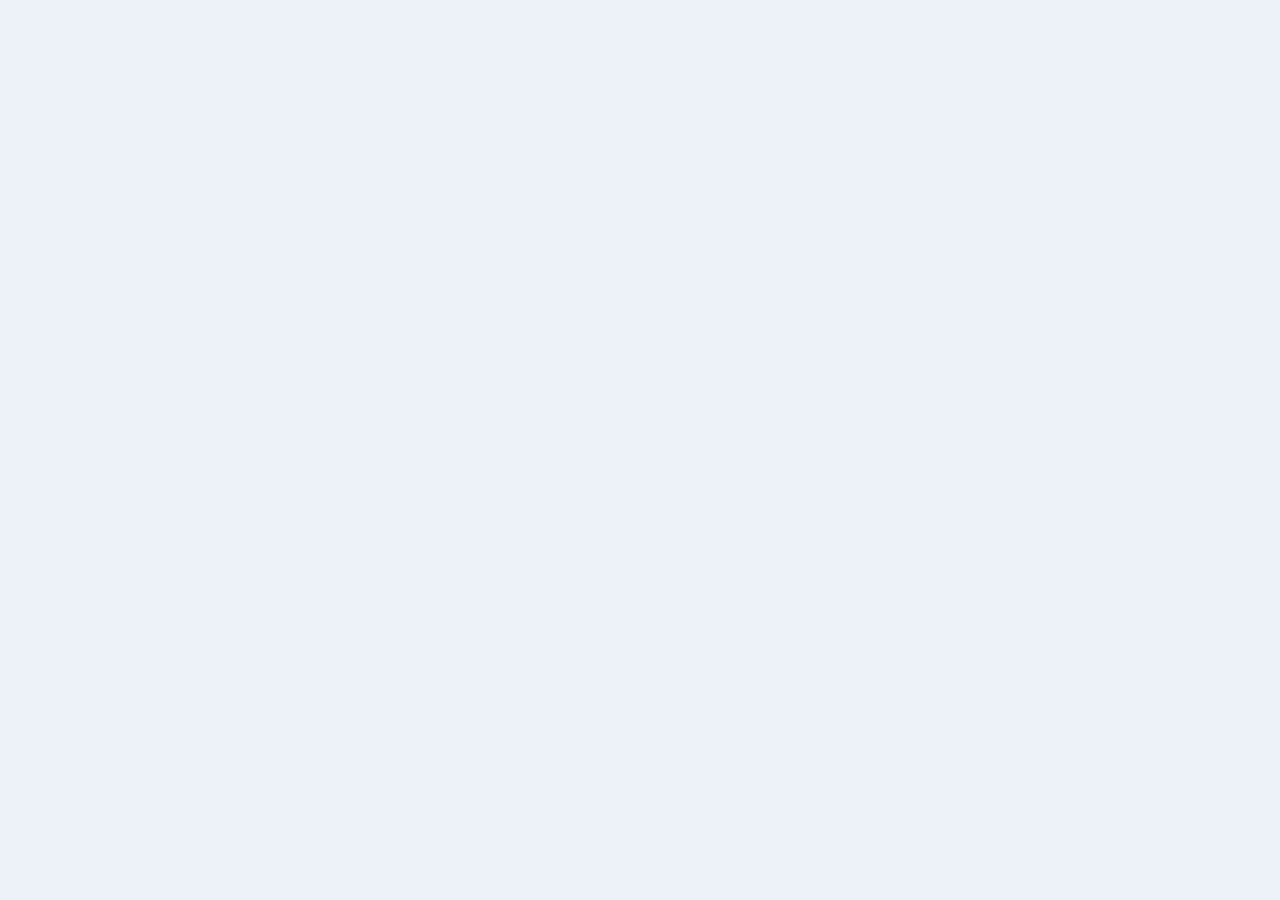
==== index.html @ 8134aae4 "Start" ====
<!DOCTYPE html>
<html lang="en">
<head>
    <meta charset="UTF-8">
    <meta name="viewport" content="width=device-width, initial-scale=1.0">
    <link rel="stylesheet" href="css/estilos.css">
    <title>Testimonials grids</title>
</head>
<body>
    <section class="testimonials">
         
    </section>
</body>
</html>
---- css/estilos.css ----
body {
    background-color: hsl(210, 46%, 95%)
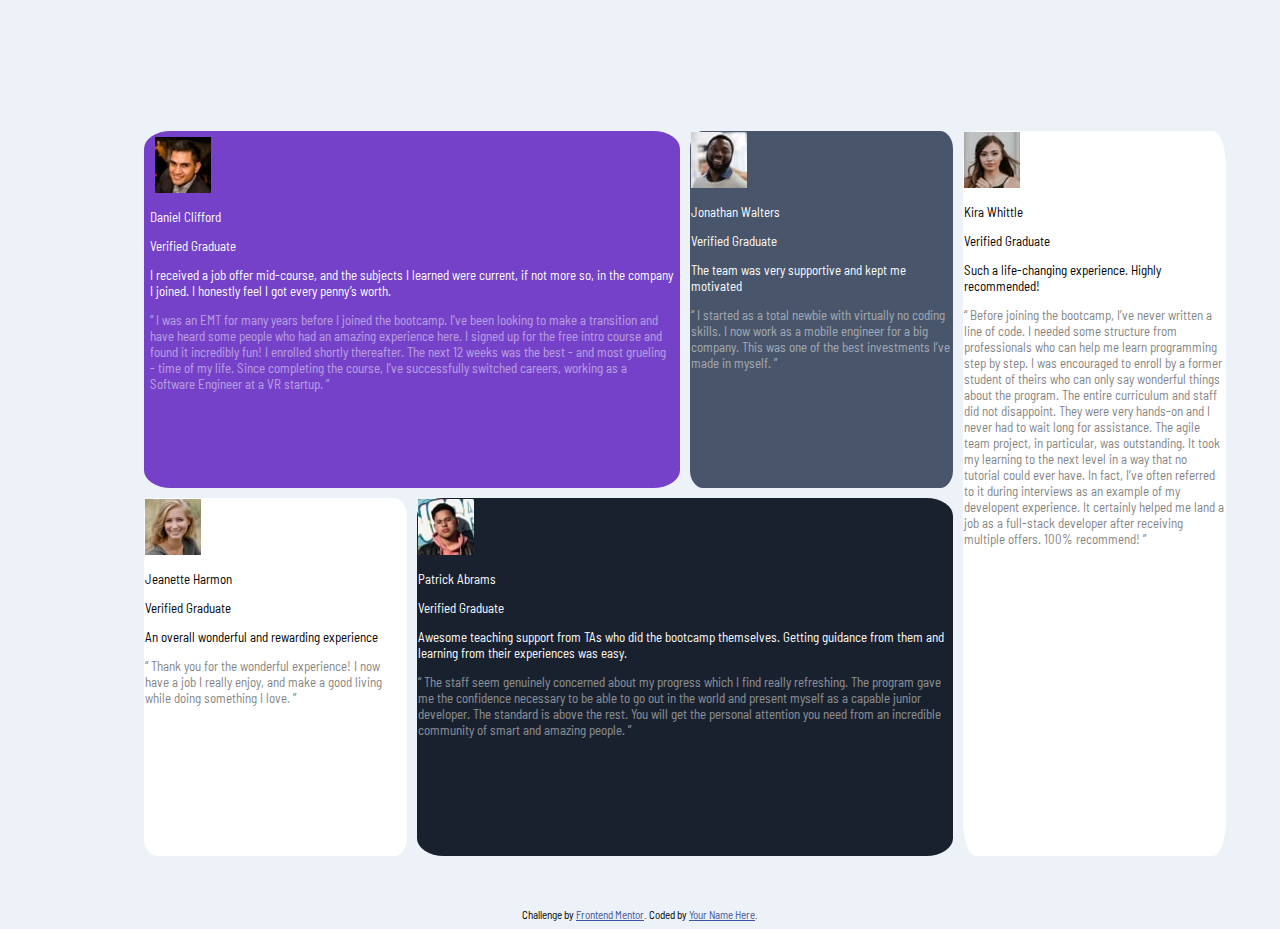
==== commit 659f4456: "Solo me quedan los iconos de las personas" ====
--- a/index.html
+++ b/index.html
@@ -3,12 +3,87 @@
 <head>
     <meta charset="UTF-8">
     <meta name="viewport" content="width=device-width, initial-scale=1.0">
+    <link rel="icon" type="image/png" sizes="32x32" href="./images/favicon-32x32.png">
     <link rel="stylesheet" href="css/estilos.css">
-    <title>Testimonials grids</title>
+    <link rel="preconnect" href="https://fonts.gstatic.com">
+<link href="https://fonts.googleapis.com/css2?family=Barlow+Semi+Condensed:ital,wght@1,500&display=swap" rel="stylesheet">
+    <title>Frontend Mentor | Testimonials Grids</title>
 </head>
 <body>
     <section class="testimonials">
-         
+      <div class="div-testimonials Daniel">
+          <a href="" class="Link Daniel">
+              <img src="images/image-daniel.jpg" class="image-person" alt="">
+          </a>
+          <p>Daniel Clifford</p>
+        <p>Verified Graduate</p>        
+          <p>I received a job offer mid-course, and the subjects I learned were current, if not more so, 
+            in the company I joined. I honestly feel I got every penny’s worth.
+          </p>
+          <p class="rewiev-paragraphs">“ I was an EMT for many years before I joined the bootcamp. I’ve been looking to make a 
+            transition and have heard some people who had an amazing experience here. I signed up 
+            for the free intro course and found it incredibly fun! I enrolled shortly thereafter. 
+            The next 12 weeks was the best - and most grueling - time of my life. Since completing 
+            the course, I’ve successfully switched careers, working as a Software Engineer at a VR startup. ”</p>
+      </div>
+      <div class="div-testimonials Jonathan">
+          <a href="" class="Link Jonathan">
+              <img src="images/image-jonathan.jpg" class="image-person" alt="">
+          </a>
+          <p>Jonathan Walters</p>
+        <p>Verified Graduate</p>        
+          <p>The team was very supportive and kept me motivated</p>
+         <p class="rewiev-paragraphs">“ I started as a total newbie with virtually no coding skills. I now work as a mobile engineer 
+            for a big company. This was one of the best investments I’ve made in myself. ”</p>
+      </div>
+      <div class="div-testimonials Kira">
+          <a href="" class="Link Kira">
+              <img src="images/image-kira.jpg" class="image-person" alt="">
+          </a>
+          <p>Kira Whittle</p>
+        <p>Verified Graduate</p>        
+          <p>  Such a life-changing experience. Highly recommended!
+
+          </p>
+        <p class="rewiev-paragraphs">“ Before joining the bootcamp, I’ve never written a line of code. I needed some structure from 
+            professionals who can help me learn programming step by step. I was encouraged to enroll by a former 
+            student of theirs who can only say wonderful things about the program. The entire curriculum and staff 
+            did not disappoint. They were very hands-on and I never had to wait long for assistance. The agile team 
+            project, in particular, was outstanding. It took my learning to the next level in a way that no tutorial 
+            could ever have. In fact, I’ve often referred to it during interviews as an example of my developent 
+            experience. It certainly helped me land a job as a full-stack developer after receiving multiple offers. 
+            100% recommend! ”</p>
+      </div>
+      <div class="div-testimonials Jenathe">
+        <a href="" class="Link Jenathe">
+            <img src="images/image-jeanette.jpg" class="image-person" alt="">
+        </a>
+          <p>Jeanette Harmon</p>
+        <p>Verified Graduate</p>        
+         <p>  An overall wonderful and rewarding experience
+         </p>
+            <p class="rewiev-paragraphs">   “ Thank you for the wonderful experience! I now have a job I really enjoy, and make a good living 
+                while doing something I love. ”
+              </p>
+      </div>
+      <div class="div-testimonials Patrick">
+          <a href="" class="Link Patrick">
+              <img src="images/image-patrick.jpg" class="image-person" alt="">
+          </a>
+             <p>Patrick Abrams</p>
+              <p>Verified Graduate</p>        
+              <p>  Awesome teaching support from TAs who did the bootcamp themselves. Getting guidance from them and 
+            learning from their experiences was easy.
+        <p>
+     <p class="rewiev-paragraphs">“ The staff seem genuinely concerned about my progress which I find really refreshing. The program 
+        gave me the confidence necessary to be able to go out in the world and present myself as a capable 
+        junior developer. The standard is above the rest. You will get the personal attention you need from 
+        an incredible community of smart and amazing people. ”</p>
+      </div>
     </section>
+    <div class="attribution">
+        Challenge by <a href="https://www.frontendmentor.io?ref=challenge" target="_blank">Frontend Mentor</a>. 
+        Coded by <a href="#">Your Name Here</a>.
+      </div>
 </body>
 </html>--- a/css/estilos.css
+++ b/css/estilos.css
@@ -1,2 +1,56 @@
 body {
-    background-color: hsl(210, 46%, 95%)+    background-color: hsl(210, 46%, 95%);
+    font-size: 13px;
+    font-family: 'Barlow Semi Condensed', sans-serif;
+    font-weight: 500, 600;
+}
+
+.testimonials {
+    display: grid;
+    height: 100vh;
+  grid-template-columns: repeat(10, 10%);
+  grid-template-rows: repeat(8, 12.5%);
+  gap: 10px;
+  grid-template-areas: ". . . . . . . . . ."
+  ". Daniel Daniel Daniel Daniel Jonathan Jonathan Kira Kira ."
+  ". Daniel Daniel Daniel Daniel Jonathan Jonathan Kira Kira ."
+  ". Daniel Daniel Daniel Daniel Jonathan Jonathan Kira Kira ."
+  ". Jenathe Jenathe Patrick Patrick Patrick Patrick Kira Kira ."
+  ". Jenathe Jenathe Patrick Patrick Patrick Patrick Kira Kira ."
+  ". Jenathe Jenathe Patrick Patrick Patrick Patrick Kira Kira ."
+  ". . . . . . . . . .";
+}
+
+.div-testimonials {
+    border: 1px solid transparent;
+    border-radius: 5%;
+}
+.Daniel {
+     background-color: hsl(263, 55%, 52%);
+     grid-area: Daniel;
+     padding: 5px;
+     color: hsl(0, 0%, 100%);
+}
+.Jonathan {
+    background-color: hsl(217, 19%, 35%);
+    grid-area: Jonathan;
+    color: hsl(0, 0%, 100%);
+}
+.Kira {
+  background-color: hsl(0, 0%, 100%);
+ grid-area: Kira;
+}
+.Jenathe {
+    background-color: hsl(0, 0%, 100%);
+    grid-area: Jenathe;
+}
+.Patrick {
+    background-color: hsl(219, 29%, 14%);
+    grid-area: Patrick;
+    color: hsl(0, 0%, 100%);
+}
+.attribution { font-size: 11px; text-align: center; }
+    .attribution a { color: hsl(228, 45%, 44%); }
+.rewiev-paragraphs {
+    opacity: 50%;
+}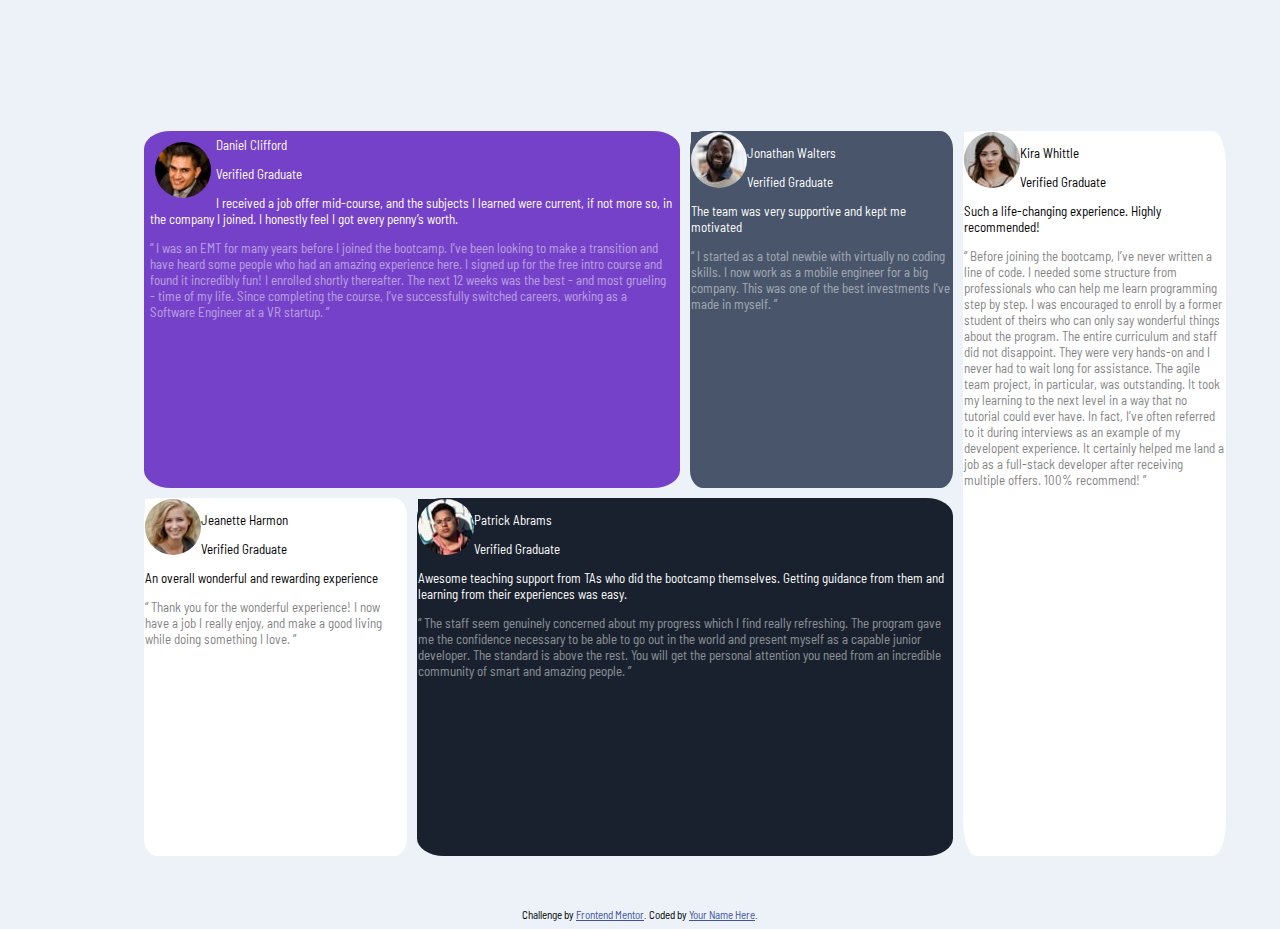
==== commit a0058414: "FINISHED" ====
--- a/index.html
+++ b/index.html
@@ -15,8 +15,12 @@
           <a href="" class="Link Daniel">
               <img src="images/image-daniel.jpg" class="image-person" alt="">
           </a>
-          <p>Daniel Clifford</p>
-        <p>Verified Graduate</p>        
+          <span>
+            Daniel Clifford  
+        </span>      
+        <span>
+            <p> Verified Graduate</p>
+        </span>  
           <p>I received a job offer mid-course, and the subjects I learned were current, if not more so, 
             in the company I joined. I honestly feel I got every penny’s worth.
           </p>
--- a/css/estilos.css
+++ b/css/estilos.css
@@ -30,27 +30,54 @@
      grid-area: Daniel;
      padding: 5px;
      color: hsl(0, 0%, 100%);
+     float: left;
 }
 .Jonathan {
     background-color: hsl(217, 19%, 35%);
     grid-area: Jonathan;
     color: hsl(0, 0%, 100%);
+    float: left;
 }
 .Kira {
   background-color: hsl(0, 0%, 100%);
  grid-area: Kira;
+ float: left;
 }
 .Jenathe {
     background-color: hsl(0, 0%, 100%);
     grid-area: Jenathe;
+    float: left;
 }
 .Patrick {
     background-color: hsl(219, 29%, 14%);
     grid-area: Patrick;
     color: hsl(0, 0%, 100%);
+    float: left;
+}
+.image-person {
+    border-radius: 50%;
 }
 .attribution { font-size: 11px; text-align: center; }
     .attribution a { color: hsl(228, 45%, 44%); }
 .rewiev-paragraphs {
     opacity: 50%;
+}
+@media screen and (max-width: 344px) {
+    .testimonials {
+        height: auto;
+        grid-template-columns: 90vw;
+        grid-template-rows: repeat(10, 200px);
+        grid-template-areas: "."
+        "Daniel"
+        "Daniel"
+        "Jonathan"
+        "Jenathe"
+        "Patrick"
+        "Patrick"
+        "Kira"
+        "Kira"
+        ".";
+
+    }
+
 }